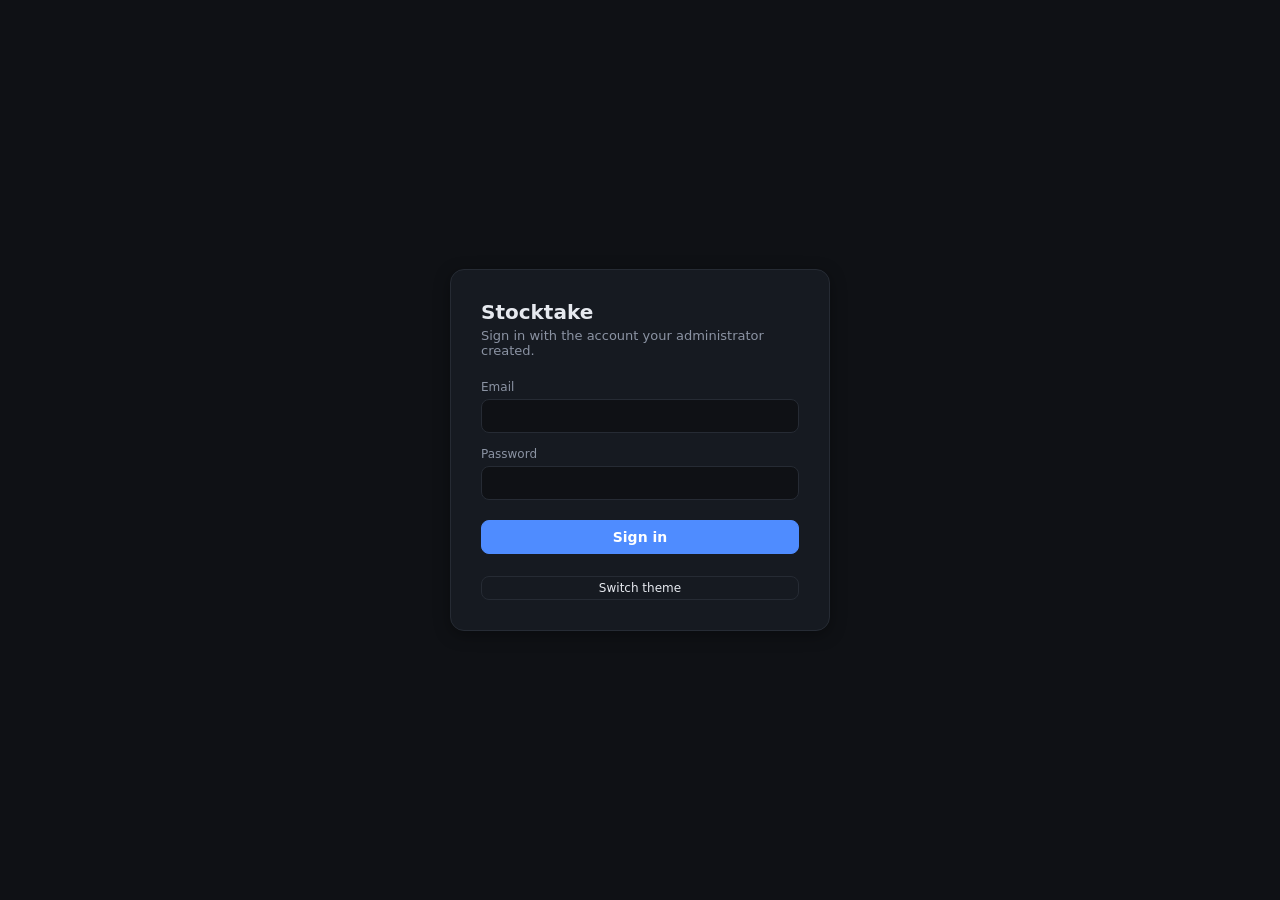
==== frontend/index.html @ a7aa980a "Excel reconciliation app" ====
<!DOCTYPE html>
<html lang="en" data-theme="dark">
<head>
<meta charset="UTF-8">
<meta name="viewport" content="width=device-width, initial-scale=1">
<title>Sign in — Stocktake</title>
<link rel="stylesheet" href="css/app.css">
</head>
<body>
<div class="login-wrap">
  <form class="login-card" id="login-form" autocomplete="on">
    <h1>Stocktake</h1>
    <p class="sub">Sign in with the account your administrator created.</p>

    <div id="error-slot"></div>

    <div class="field">
      <label for="email">Email</label>
      <input id="email" name="email" type="email" autocomplete="username" required>
    </div>
    <div class="field">
      <label for="password">Password</label>
      <input id="password" name="password" type="password" autocomplete="current-password" required>
    </div>

    <button class="primary" type="submit" id="submit">Sign in</button>

    <div class="row" style="justify-content:center;margin-top:16px">
      <button type="button" class="ghost" id="theme-toggle" style="font-size:12px;padding:4px 10px">
        Switch theme
      </button>
    </div>
  </form>
</div>
<script type="module" src="js/login.js"></script>
</body>
</html>
---- frontend/css/app.css ----
:root {
  --bg: #0f1115;
  --panel: #161a21;
  --panel-2: #1c222c;
  --border: #262b34;
  --text: #e6e9ef;
  --muted: #8b93a3;
  --accent: #4f8cff;
  --accent-soft: rgba(79, 140, 255, 0.14);
  --ok: #3ecf8e;
  --ok-soft: rgba(62, 207, 142, 0.14);
  --warn: #ffb020;
  --warn-soft: rgba(255, 176, 32, 0.14);
  --err: #ff6b6b;
  --err-soft: rgba(255, 107, 107, 0.14);
  --shadow: 0 4px 16px rgba(0, 0, 0, 0.35);
  --radius: 10px;
}

[data-theme="light"] {
  --bg: #f5f6f8;
  --panel: #ffffff;
  --panel-2: #eef1f6;
  --border: #d9dee7;
  --text: #1b2230;
  --muted: #64708a;
  --accent: #2f6fe4;
  --accent-soft: rgba(47, 111, 228, 0.1);
  --ok: #1f9d63;
  --ok-soft: rgba(31, 157, 99, 0.12);
  --warn: #b87400;
  --warn-soft: rgba(184, 116, 0, 0.12);
  --err: #d13b3b;
  --err-soft: rgba(209, 59, 59, 0.1);
  --shadow: 0 4px 16px rgba(20, 30, 50, 0.08);
}

* { box-sizing: border-box; }

body {
  margin: 0;
  background: var(--bg);
  color: var(--text);
  font-family: ui-sans-serif, system-ui, "Segoe UI", Arial, sans-serif;
  font-size: 14px;

}

a { color: var(--accent); }
h1 { font-size: 20px; font-weight: 600; margin: 0; }
h2 { font-size: 15px; font-weight: 600; margin: 0 0 12px; }
.muted { color: var(--muted); font-size: 12px; }

button, .btn {
  font: inherit;
  padding: 8px 14px;
  border: 1px solid var(--border);
  border-radius: 8px;
  background: var(--panel-2);
  color: var(--text);
  cursor: pointer;
  transition: border-color 0.12s ease, background 0.12s ease;
}
button:hover:not(:disabled), .btn:hover { border-color: var(--accent); }
button:disabled { opacity: 0.5; cursor: not-allowed; }
button.primary { background: var(--accent); border-color: var(--accent); color: #fff; font-weight: 600; }
button.danger { color: var(--err); border-color: var(--err-soft); }
button.ghost { background: transparent; }
button.icon { padding: 6px 9px; }

input, select, textarea {
  font: inherit;
  padding: 8px 10px;
  border: 1px solid var(--border);
  border-radius: 8px;
  background: var(--bg);
  color: var(--text);
  width: 100%;
}
input:focus, select:focus, textarea:focus {
  outline: none;
  border-color: var(--accent);
  box-shadow: 0 0 0 3px var(--accent-soft);
}
label { display: block; font-size: 12px; color: var(--muted); margin-bottom: 5px; }
.field { margin-bottom: 14px; }

.login-wrap {
  min-height: 100vh;
  display: grid;
  place-items: center;
  padding: 24px;
}
.login-card {
  width: 100%;
  max-width: 380px;
  background: var(--panel);
  border: 1px solid var(--border);
  border-radius: 14px;
  padding: 30px;
  box-shadow: var(--shadow);
}
.login-card h1 { margin-bottom: 4px; }
.login-card .sub { color: var(--muted); font-size: 13px; margin: 0 0 22px; }
.login-card button { width: 100%; margin-top: 6px; }

.topbar {
  display: flex;
  align-items: center;
  gap: 16px;
  padding: 12px 22px;
  background: var(--panel);
  border-bottom: 1px solid var(--border);
  position: sticky;
  top: 0;
  z-index: 20;
}
.topbar .spacer { flex: 1; }
.whoami { text-align: right; line-height: 1.3; }
.whoami .role {
  font-size: 10px;
  text-transform: uppercase;
  letter-spacing: 0.06em;
  color: var(--accent);
}

.tabs { display: flex; gap: 4px; padding: 0 22px; background: var(--panel); border-bottom: 1px solid var(--border); }
.tabs button {
  border: none;
  border-bottom: 2px solid transparent;
  border-radius: 0;
  background: none;
  padding: 11px 16px;
  color: var(--muted);
}
.tabs button:hover { color: var(--text); }
.tabs button[aria-selected="true"] { color: var(--text); border-bottom-color: var(--accent); font-weight: 600; }

main { padding: 22px; max-width: 1600px; margin: 0 auto; }
.panel { background: var(--panel); border: 1px solid var(--border); border-radius: var(--radius); padding: 18px; margin-bottom: 18px; }
.row { display: flex; gap: 10px; align-items: center; flex-wrap: wrap; }
.row.between { justify-content: space-between; }

.sheet-tabs { display: flex; gap: 6px; margin-bottom: 12px; flex-wrap: wrap; }
.sheet-tabs button {
  padding: 6px 13px;
  border-radius: 7px 7px 0 0;
  font-size: 13px;
  color: var(--muted);
  background: transparent;
  border: 1px solid transparent;
  border-bottom: none;
}
.sheet-tabs button[aria-selected="true"] {
  background: var(--panel-2);
  border-color: var(--border);
  color: var(--text);
  font-weight: 600;
}

.table-scroll { overflow-x: auto; border: 1px solid var(--border); border-radius: var(--radius); }
table.data { width: 100%; border-collapse: collapse; font-size: 12.5px; table-layout: auto; }
table.data th, table.data td {
  padding: 7px 9px;
  text-align: left;
  border-bottom: 1px solid var(--border);
  white-space: nowrap;
  overflow: hidden;
  text-overflow: ellipsis;
  max-width: 220px;
}
table.data thead th {
  position: sticky;
  top: 0;
  background: var(--panel-2);
  font-weight: 600;
  font-size: 11.5px;
  text-transform: uppercase;
  letter-spacing: 0.03em;
  color: var(--muted);
  z-index: 1;
  cursor: pointer;
  user-select: none;
}
table.data tbody tr:hover { background: var(--panel-2); }
table.data td.num, table.data th.num { text-align: right; font-variant-numeric: tabular-nums; }
table.data tfoot td {
  position: sticky;
  bottom: 0;
  background: var(--panel-2);
  font-weight: 700;
  border-top: 2px solid var(--border);
}
td.empty { color: var(--muted); }

.stat-grid { display: grid; grid-template-columns: repeat(auto-fit, minmax(190px, 1fr)); gap: 14px; margin-bottom: 18px; }
.stat {
  background: var(--panel);
  border: 1px solid var(--border);
  border-radius: var(--radius);
  padding: 16px 18px;
}
.stat .label { font-size: 11px; text-transform: uppercase; letter-spacing: 0.05em; color: var(--muted); }
.stat .value { font-size: 26px; font-weight: 650; margin-top: 6px; font-variant-numeric: tabular-nums; }
.chart-grid { display: grid; grid-template-columns: repeat(auto-fit, minmax(340px, 1fr)); gap: 18px; }

.bar-row { display: grid; grid-template-columns: 150px 1fr 92px; gap: 10px; align-items: center; margin-bottom: 9px; font-size: 12.5px; }
.bar-row .name { overflow: hidden; text-overflow: ellipsis; white-space: nowrap; color: var(--muted); }
.bar-track { background: var(--panel-2); border-radius: 4px; height: 18px; overflow: hidden; }
.bar-fill { background: var(--accent); height: 100%; border-radius: 4px; transition: width 0.3s ease; }
.bar-row .val { text-align: right; font-variant-numeric: tabular-nums; }

.card-grid { display: grid; grid-template-columns: repeat(auto-fill, minmax(260px, 1fr)); gap: 16px; }
.item-card {
  background: var(--panel);
  border: 1px solid var(--border);
  border-radius: 12px;
  overflow: hidden;
  display: flex;
  flex-direction: column;
}
.item-card .photo {
  height: 170px;
  background: var(--panel-2);
  display: grid;
  place-items: center;
  position: relative;
}
.item-card .photo img { width: 100%; height: 100%; object-fit: contain; }
.item-card .photo .placeholder { color: var(--muted); font-size: 12px; }
.item-card .photo .upload {
  position: absolute;
  right: 8px;
  bottom: 8px;
  font-size: 11px;
  padding: 5px 9px;
  background: var(--panel);
}
.item-card .body { padding: 14px; flex: 1; display: flex; flex-direction: column; }
.item-card .brand { font-size: 11px; text-transform: uppercase; letter-spacing: 0.05em; color: var(--muted); }
.item-card .name { font-weight: 600; margin: 3px 0 2px; }
.item-card .code { font-size: 11px; color: var(--muted); font-family: ui-monospace, monospace; }
.item-card .config {
  display: inline-block;
  font-size: 11.5px;
  font-weight: 600;
  color: var(--accent);
  background: var(--accent-soft);
  border-radius: 5px;
  padding: 2px 7px;
  margin-top: 5px;
}

.item-card .prices {
  display: grid;
  grid-template-columns: auto auto;
  justify-content: start;
  align-items: baseline;
  column-gap: 7px;
  row-gap: 1px;
  margin: 11px 0 4px;
}
.item-card .price { font-size: 19px; font-weight: 650; font-variant-numeric: tabular-nums; }
.item-card .price-sub { font-size: 13px; font-weight: 600; color: var(--muted); font-variant-numeric: tabular-nums; }
.specs { list-style: none; margin: 0; padding: 0; border-top: 1px solid var(--border); padding-top: 10px; }
.specs li { display: flex; justify-content: space-between; gap: 10px; font-size: 12px; padding: 3px 0; }
.specs li .k { color: var(--muted); flex-shrink: 0; }
.specs li .v { text-align: right; }

.toast-host { position: fixed; right: 18px; bottom: 18px; display: flex; flex-direction: column; gap: 9px; z-index: 100; }
.toast {
  background: var(--panel);
  border: 1px solid var(--border);
  border-left: 3px solid var(--accent);
  border-radius: 8px;
  padding: 11px 15px;
  max-width: 400px;
  box-shadow: var(--shadow);
  font-size: 13px;
}
.toast.ok { border-left-color: var(--ok); }
.toast.warn { border-left-color: var(--warn); }
.toast.err { border-left-color: var(--err); }

.notice { padding: 11px 14px; border-radius: 8px; font-size: 13px; margin-bottom: 14px; }
.notice.err { background: var(--err-soft); color: var(--err); }
.notice.ok { background: var(--ok-soft); color: var(--ok); }
.notice.warn { background: var(--warn-soft); color: var(--warn); }

.badge { font-size: 11px; padding: 2px 8px; border-radius: 20px; background: var(--panel-2); color: var(--muted); }
.badge.ok { background: var(--ok-soft); color: var(--ok); }

.empty-state { text-align: center; padding: 48px 20px; color: var(--muted); }
.spinner {
  width: 15px; height: 15px;
  border: 2px solid var(--border);
  border-top-color: var(--accent);
  border-radius: 50%;
  animation: spin 0.7s linear infinite;
  display: inline-block;
}
@keyframes spin { to { transform: rotate(360deg); } }

.drop {
  border: 2px dashed var(--border);
  border-radius: var(--radius);
  padding: 22px;
  text-align: center;
  cursor: pointer;
  color: var(--muted);
}
.drop.over { border-color: var(--accent); background: var(--accent-soft); color: var(--text); }
.drop input { display: none; }
.drop.busy { cursor: progress; border-style: solid; border-color: var(--accent); color: var(--text); }

.progress {
  height: 4px;
  margin: 12px auto 0;
  max-width: 420px;
  border-radius: 999px;
  background: var(--border);
  overflow: hidden;
  display: none;
}
.drop.busy .progress { display: block; }
.progress-fill {
  height: 100%;
  width: 0;
  background: var(--accent);
  border-radius: inherit;
  transition: width 0.15s linear;
}

.progress.indeterminate .progress-fill {
  transition: none;
  animation: sweep 1.1s ease-in-out infinite;
}
@keyframes sweep {
  0%   { transform: translateX(-100%); }
  100% { transform: translateX(100%); }
}

.hidden { display: none !important; }
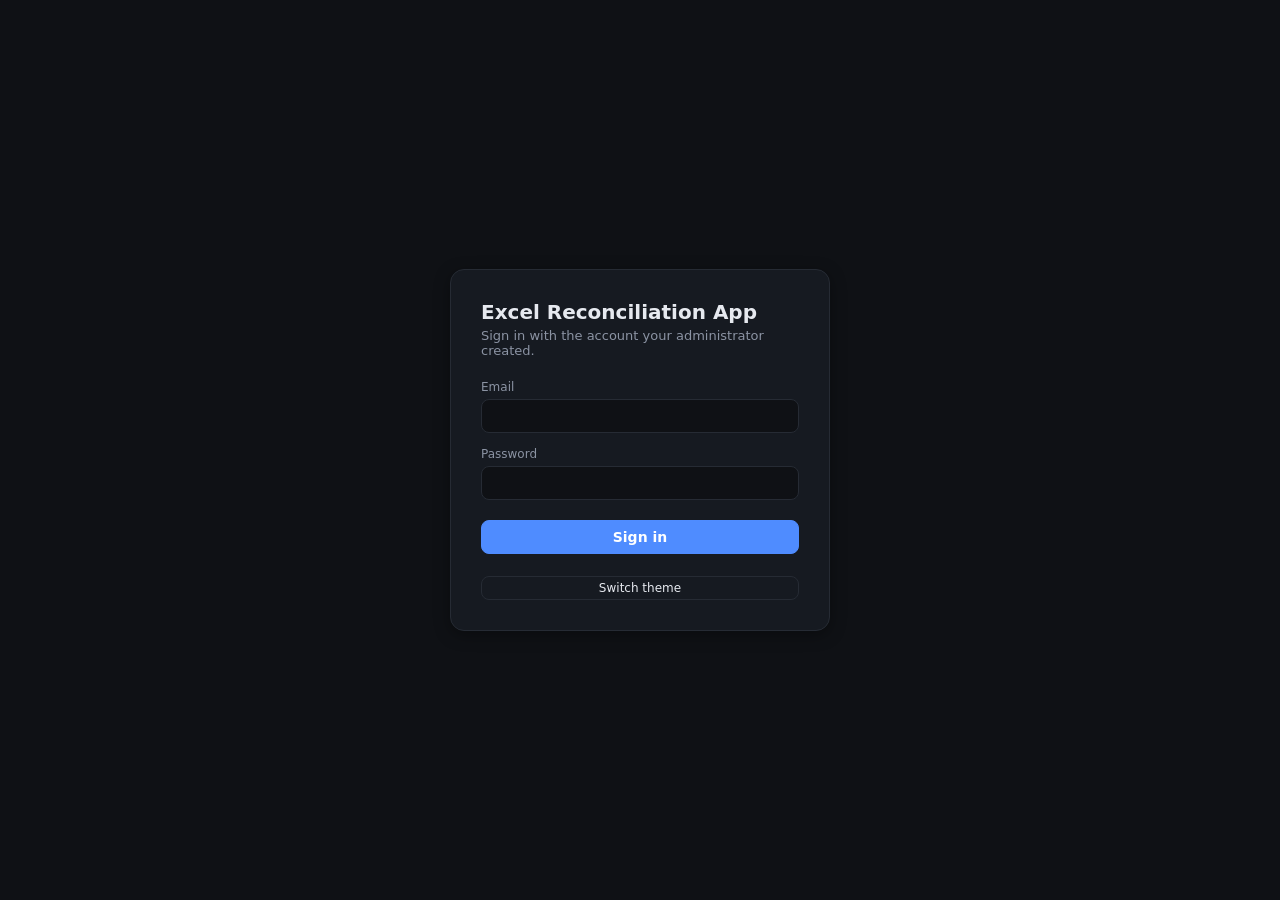
==== commit 81deafbd: "Rename to Excel Reconciliation App and add screenshots Retitle the README, both page titles and the " ====
--- a/frontend/index.html
+++ b/frontend/index.html
@@ -3,13 +3,13 @@
 <head>
 <meta charset="UTF-8">
 <meta name="viewport" content="width=device-width, initial-scale=1">
-<title>Sign in — Stocktake</title>
+<title>Sign in — Excel Reconciliation App</title>
 <link rel="stylesheet" href="css/app.css">
 </head>
 <body>
 <div class="login-wrap">
   <form class="login-card" id="login-form" autocomplete="on">
-    <h1>Stocktake</h1>
+    <h1>Excel Reconciliation App</h1>
     <p class="sub">Sign in with the account your administrator created.</p>
 
     <div id="error-slot"></div>
